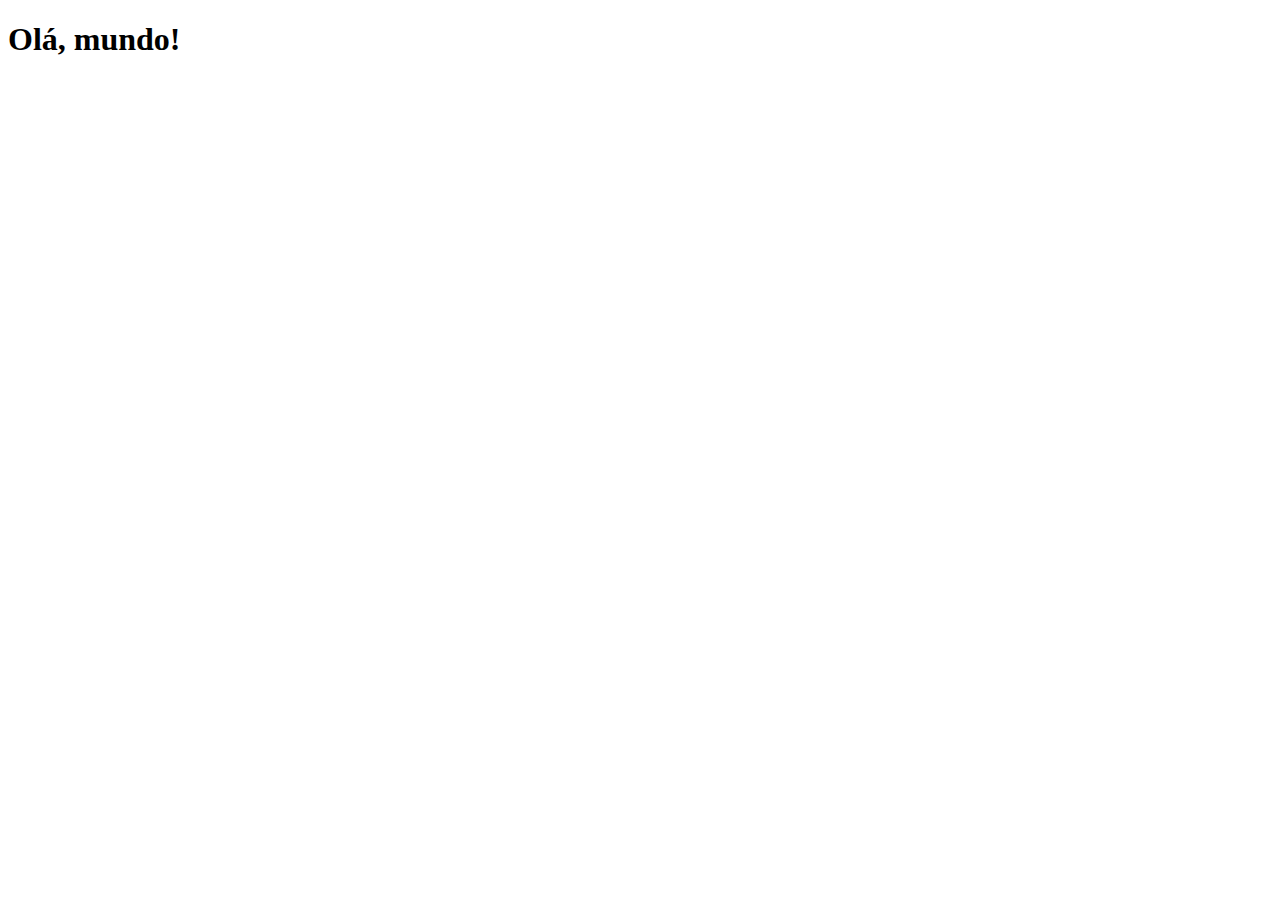
==== index.html @ 6a926641 "criei a pagina principal" ====
<!DOCTYPE html>
<html lang="pt-br">
<head>
    <meta charset="UTF-8">
    <meta name="viewport" content="width=device-width, initial-scale=1.0">
    <title>Projeto Redes Sociais</title>
</head>
<body>
    <h1>Olá, mundo!</h1>
</body>
</html>
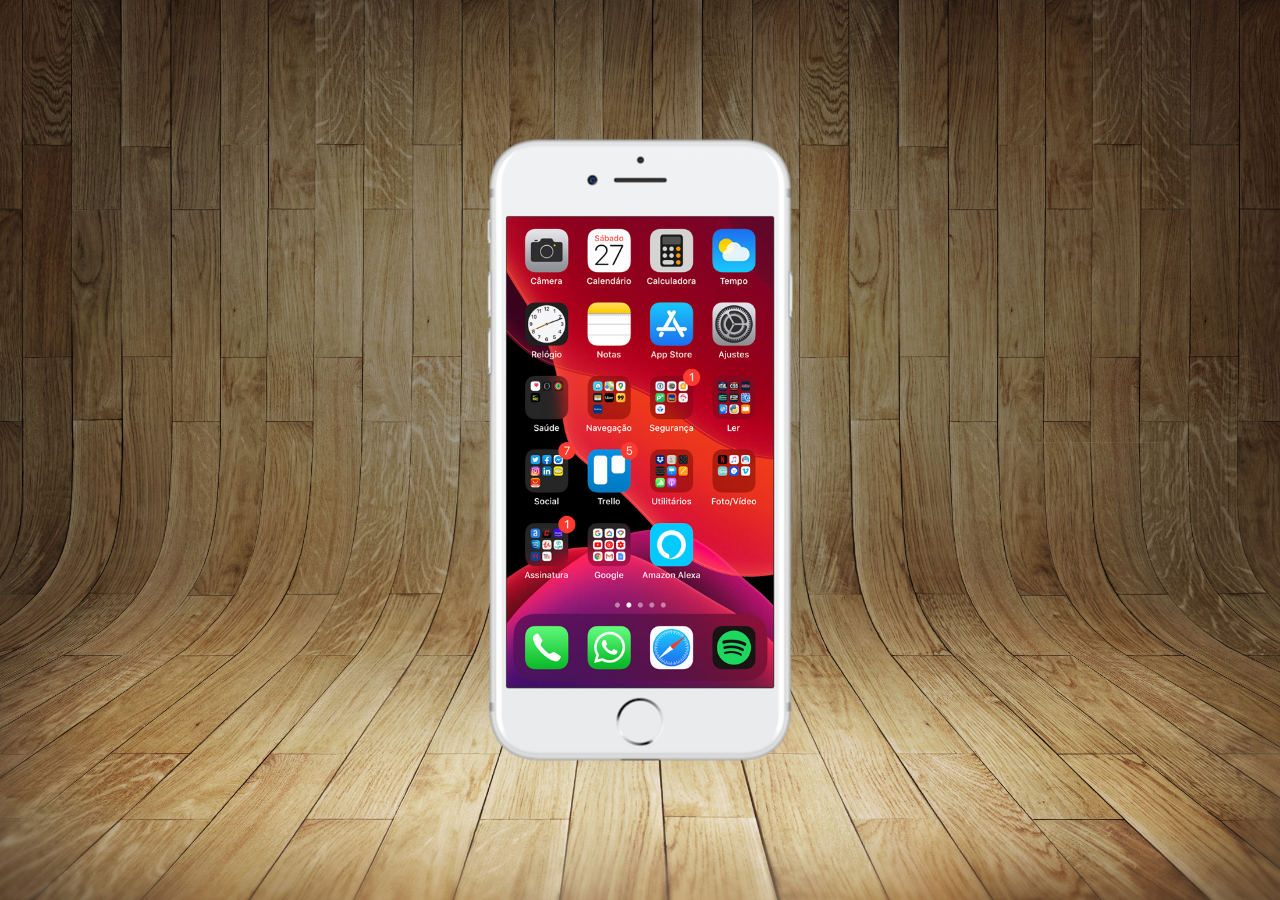
==== commit 94becdec: "criei a tela home" ====
--- a/index.html
+++ b/index.html
@@ -3,9 +3,17 @@
 <head>
     <meta charset="UTF-8">
     <meta name="viewport" content="width=device-width, initial-scale=1.0">
+    <link rel="stylesheet" href="estilo/style.css">
     <title>Projeto Redes Sociais</title>
 </head>
 <body>
-    <h1>Olá, mundo!</h1>
+    <main>
+        <section id="telefone">
+            <iframe src="home.html" name="tela" id="tela" frameborder="0"></iframe>
+        </section>
+        <section id="redes-sociais">
+
+        </section>
+    </main>
 </body>
 </html>--- a/estilo/style.css
+++ b/estilo/style.css
@@ -0,0 +1,44 @@
+@charset "UTF8";
+
+* {
+    margin: 0px;
+    padding: 0px;
+    font-family: Arial, Helvetica, sans-serif;
+}
+
+html, body {
+    height: 100vh;
+    width: 100vw;
+    background-color: black;
+    background-attachment: fixed;
+}
+
+body {
+    background: url('../imagens/fundo-madeira.jpg') no-repeat top center;
+    background-size: cover;
+}
+main {
+    position: relative;
+    height: 100vh;
+   
+    
+}
+
+section#telefone {
+    position: absolute;
+    top: 50%;
+    left: 50%;
+    transform: translate(-50%, -50%);
+
+    height: 627px;
+    width: 311px;
+    background: url('../imagens/frame-iphone.png') no-repeat;
+}
+
+iframe#tela {
+    position: relative;
+    top: 80px;
+    left: 22px;
+    width: 267px;
+    height: 471px;
+}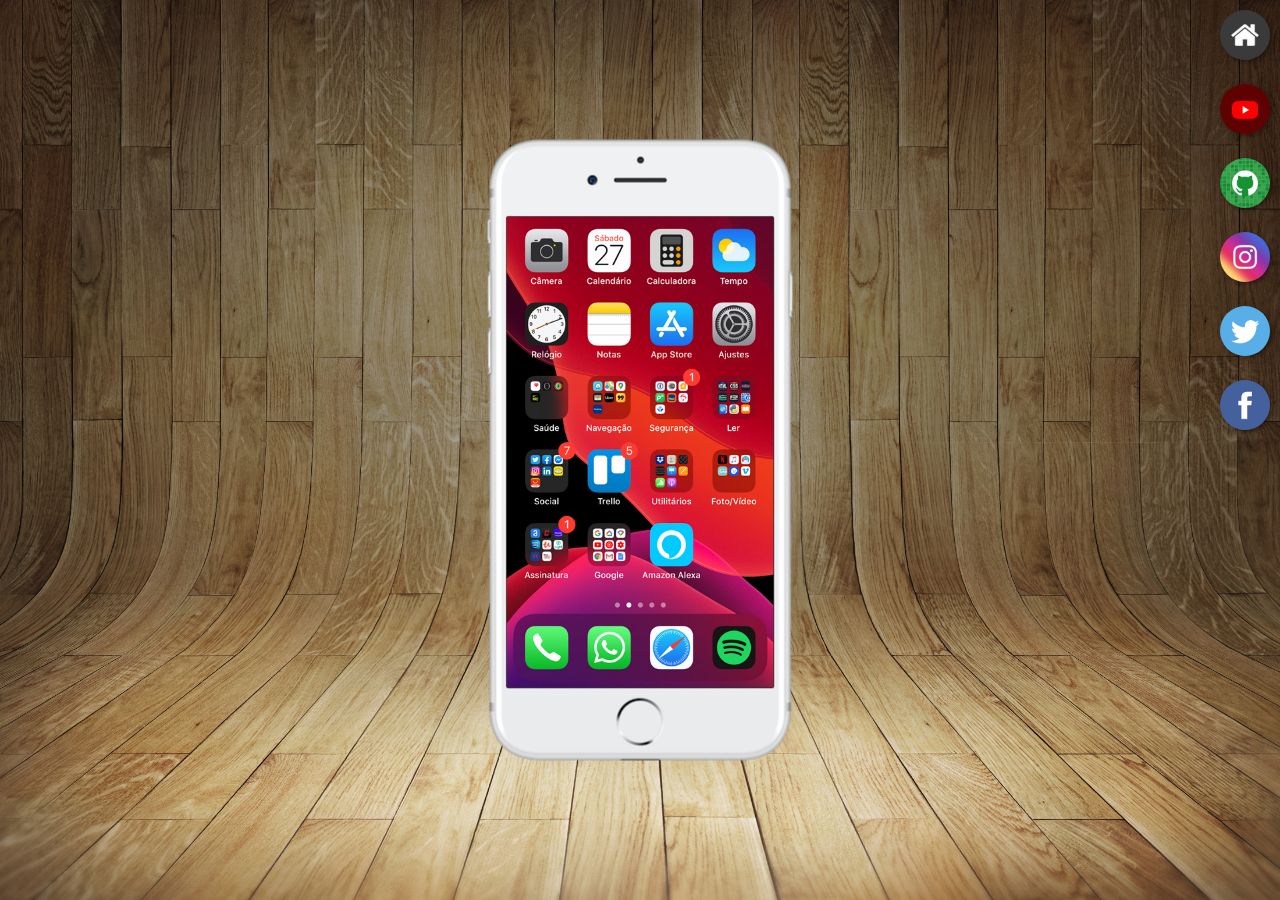
==== commit f3a7e7c5: "coloquei aguns botões" ====
--- a/index.html
+++ b/index.html
@@ -12,7 +12,17 @@
             <iframe src="home.html" name="tela" id="tela" frameborder="0"></iframe>
         </section>
         <section id="redes-sociais">
+            <a href="#" target="tela"><img src="imagens/logo-home.jpg" alt="home"></a> <br>
 
+            <a href="#" target="tela"><img src="imagens/logo-youtube.jpg" alt="home"></a> <br>
+
+            <a href="#" target="tela"><img src="imagens/logo-github.jpg" alt=""></a> <br>
+
+            <a href="#" target="tela"><img src="imagens/logo-instagram.jpg" alt=""></a> <br>
+
+            <a href="#" target="tela"><img src="imagens/logo-twitter.jpg" alt=""></a> <br>
+
+            <a href="#" target="tela"><img src="imagens/logo-facebook.jpg" alt=""></a> <br>
         </section>
     </main>
 </body>
--- a/estilo/style.css
+++ b/estilo/style.css
@@ -16,6 +16,7 @@
 body {
     background: url('../imagens/fundo-madeira.jpg') no-repeat top center;
     background-size: cover;
+    
 }
 main {
     position: relative;
@@ -41,4 +42,22 @@
     left: 22px;
     width: 267px;
     height: 471px;
+}
+
+section#redes-sociais {
+    text-align: right;
+}
+section#redes-sociais  img {
+    width: 50px;
+    margin: 10px;
+    border-radius: 50%;
+    box-shadow: 2px 2px 5px rgba(0, 0, 0, 0.400);
+    box-sizing: border-box;
+}
+
+section#redes-sociais img:hover {
+    border: 2px solid rgba(255, 255, 255, 0.612);
+    transform: translate(-3px, -3px);
+    box-shadow: 5px 5px 10px rgba(0, 0, 0, 0.619);
+    transition: transform 0.5s, border 1s ;
 }